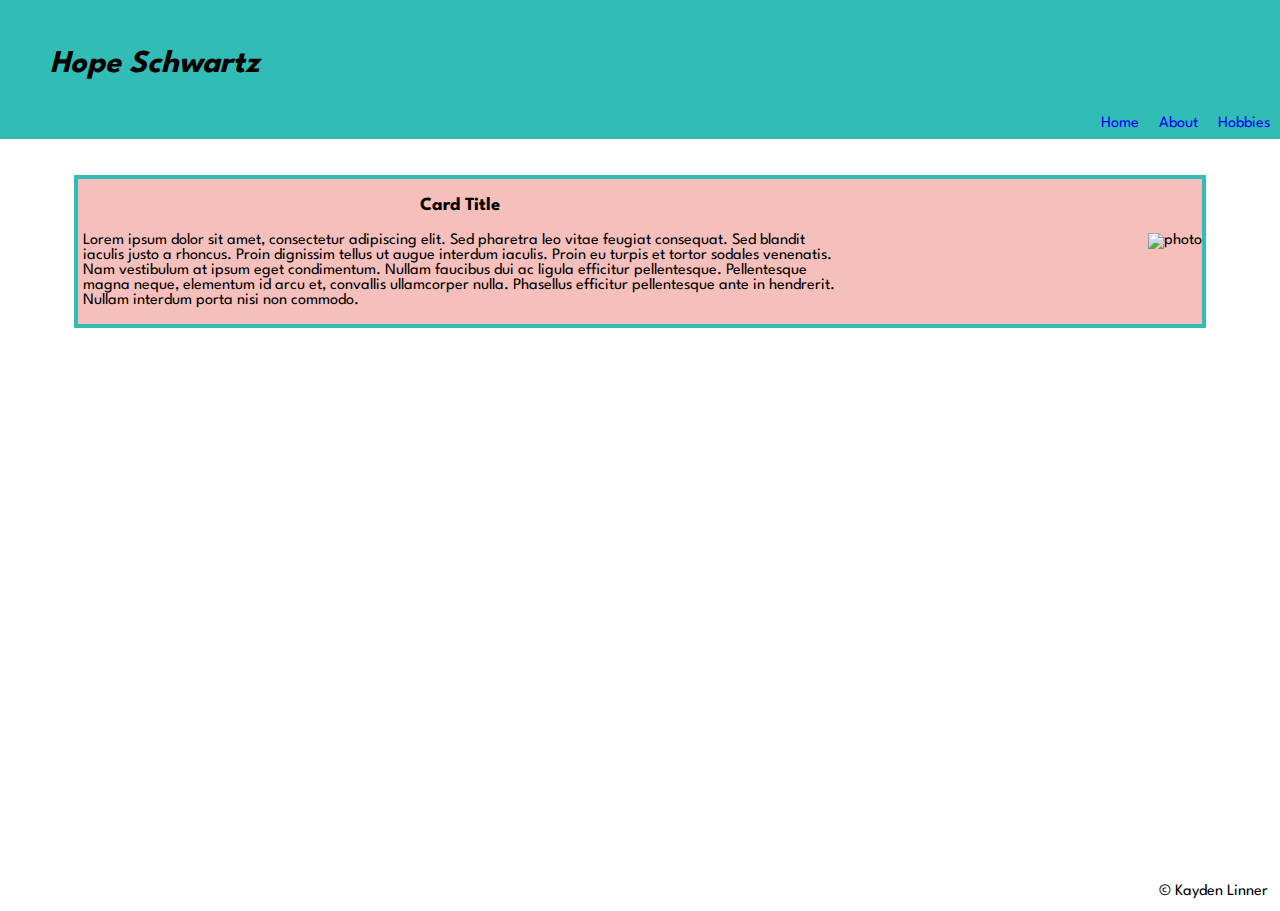
==== index.html @ 17b672be "adding index.html, about.html, hobbies.html, and site.css" ====
<!DOCTYPE html>
<html lang="en">
    <head>
        <title>Hope Schwartz - Homepage</title>
        <link rel="stylesheet" type="text/css" href="site.css">
        <link rel="preconnect" href="https://fonts.googleapis.com">
        <link rel="preconnect" href="https://fonts.gstatic.com" crossorigin>
        <link href="https://fonts.googleapis.com/css2?family=Spartan:wght@300;400;500;700&display=swap" rel="stylesheet">
    </head>
    <body>
        <header>
            <div id="title">
                <h1>Hope Schwartz</h1>
            </div>
        </header>
        <div id="navbar">
            <ol>
                <li><a href="hobbies.html">Hobbies</a></li>
                <li><a href="about.html">About</a></li>
                <li><a href="#">Home</a></li>
            </ol>
        </div>
        <div id="container">
            <div class="card">
                <div class="card-title">
                    <h3>Card Title</h3>
                </div>
                <img src="#" alt="photo">
                <div class="card-content">
                    <p>
                        Lorem ipsum dolor sit amet, consectetur adipiscing elit. Sed pharetra leo vitae feugiat consequat. 
                        Sed blandit iaculis justo a rhoncus. Proin dignissim tellus ut augue interdum iaculis. Proin eu turpis 
                        et tortor sodales venenatis. Nam vestibulum at ipsum eget condimentum. Nullam faucibus dui ac ligula efficitur 
                        pellentesque. Pellentesque magna neque, elementum id arcu et, convallis ullamcorper nulla. Phasellus efficitur 
                        pellentesque ante in hendrerit. Nullam interdum porta nisi non commodo.
                    </p>
                </div>
            </div>
        </div>
        <footer class="sticky-footer">
            <p>&copy; Kayden Linner</p>
        </footer>
    </body>
</html>
---- site.css ----
/*
Spartan 300, 400, 500, 700

Colors
-030301
-FFFFFF
-32BCB6
-C3BD50
-F5BFBC
*/

body {
    margin: 0;
    font-family: 'Spartan', Verdana, Arial, sans-serif;
}

h1 {
    font-weight: 700;
    float: left;
    margin: 0;
}

header {
    background-color: #32BCB6;
    text-align: left;
    padding: 50px;
    width: 100%;
}

.sticky-footer {
    bottom: 0;
    position: absolute;
    width: 100%;
    height: 2em;
}

footer {
    right: 0pt;
    left: 0pt;
    position: absolute;
    width: 100%;
    height: 2em;
}


.sticky-footer > p, footer > p{
    float: right;
    margin-right: 12px;
    padding-bottom: 12px;
}

#title {
    font-style: italic;
}

#navbar {
    width: 100%;
    overflow: hidden;
    background-color:#32BCB6;
    padding-bottom: 8px;
}

#navbar > ol > li {
    float: right;
    padding-left: 10px;
    padding-right: 10px;
    list-style-type: none;
}

#navbar > ol > li > a {
    text-decoration: none;
}

#navbar > ol > li > a:hover {
    text-decoration: none;
    color:#C3BD50;
    font-weight: 400;
}

#container, #hobbiesOne, #hobbiesTwo, #hobbiesThree {
    margin-top: 2%;
    margin-left: 5%;
    margin-right: 5%;
    padding: 10px;
}

#photo {
    float: right;
}

img {
    float: right;
}

.card {
    background-color: #F5BFBC;
    border: 4px solid #32BCB6;
    position: relative;
}

.card-title {
    font-weight: 500;
    text-align: center;
    width: 67%;
    margin: 5px;
}

.card-content {
    width: 67%;
    margin: 5px;

}
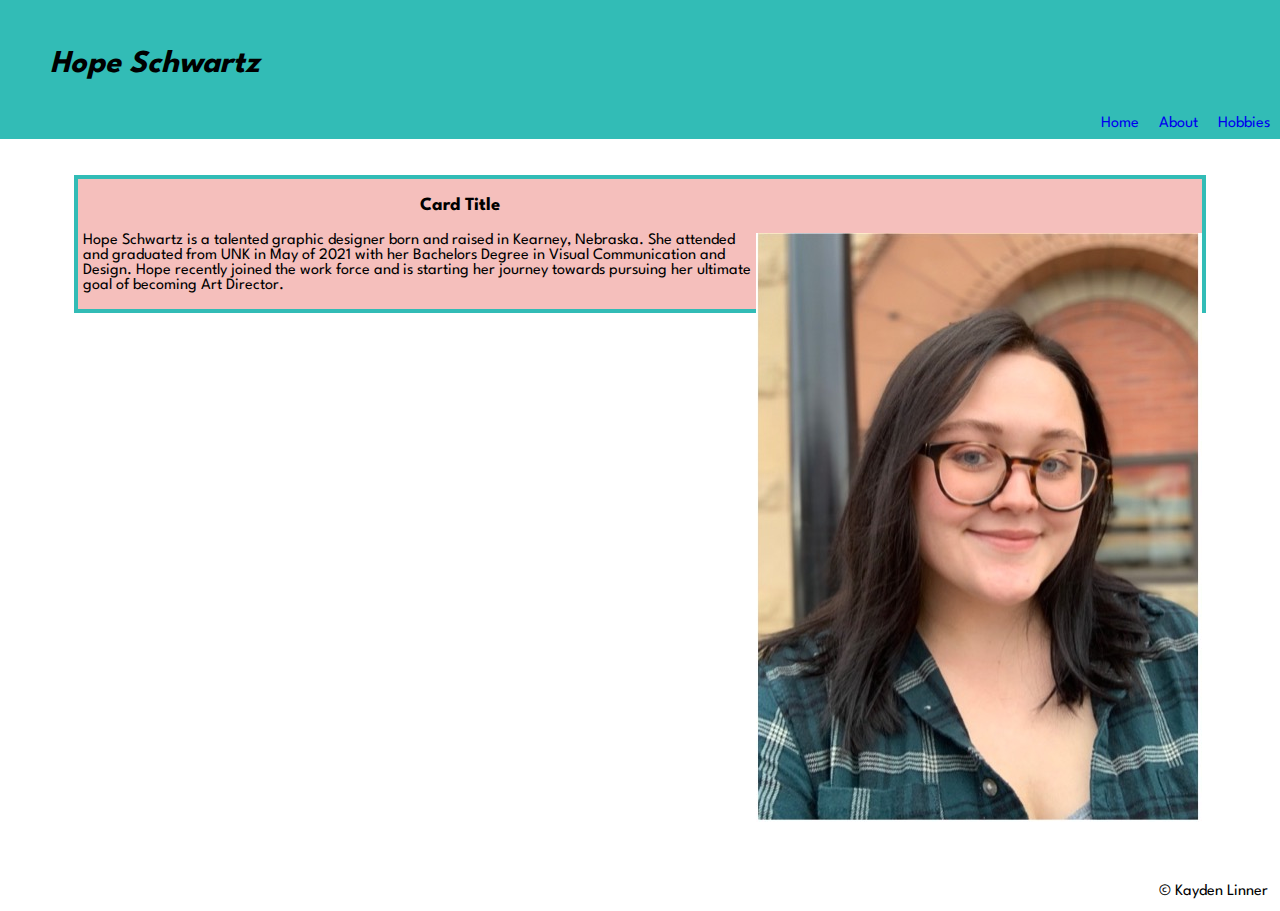
==== commit 0d588f66: "adding images" ====
--- a/index.html
+++ b/index.html
@@ -25,14 +25,12 @@
                 <div class="card-title">
                     <h3>Card Title</h3>
                 </div>
-                <img src="#" alt="photo">
+                <img id="portrait" src="images/hope_portrait.jpg" alt="Portrait of Hope Schwartz">
                 <div class="card-content">
                     <p>
-                        Lorem ipsum dolor sit amet, consectetur adipiscing elit. Sed pharetra leo vitae feugiat consequat. 
-                        Sed blandit iaculis justo a rhoncus. Proin dignissim tellus ut augue interdum iaculis. Proin eu turpis 
-                        et tortor sodales venenatis. Nam vestibulum at ipsum eget condimentum. Nullam faucibus dui ac ligula efficitur 
-                        pellentesque. Pellentesque magna neque, elementum id arcu et, convallis ullamcorper nulla. Phasellus efficitur 
-                        pellentesque ante in hendrerit. Nullam interdum porta nisi non commodo.
+                        Hope Schwartz is a talented graphic designer born and raised in Kearney, Nebraska. She attended 
+                        and graduated from UNK in May of 2021 with her Bachelors Degree in Visual Communication and Design.
+                        Hope recently joined the work force and is starting her journey towards pursuing her ultimate goal of becoming Art Director. 
                     </p>
                 </div>
             </div>
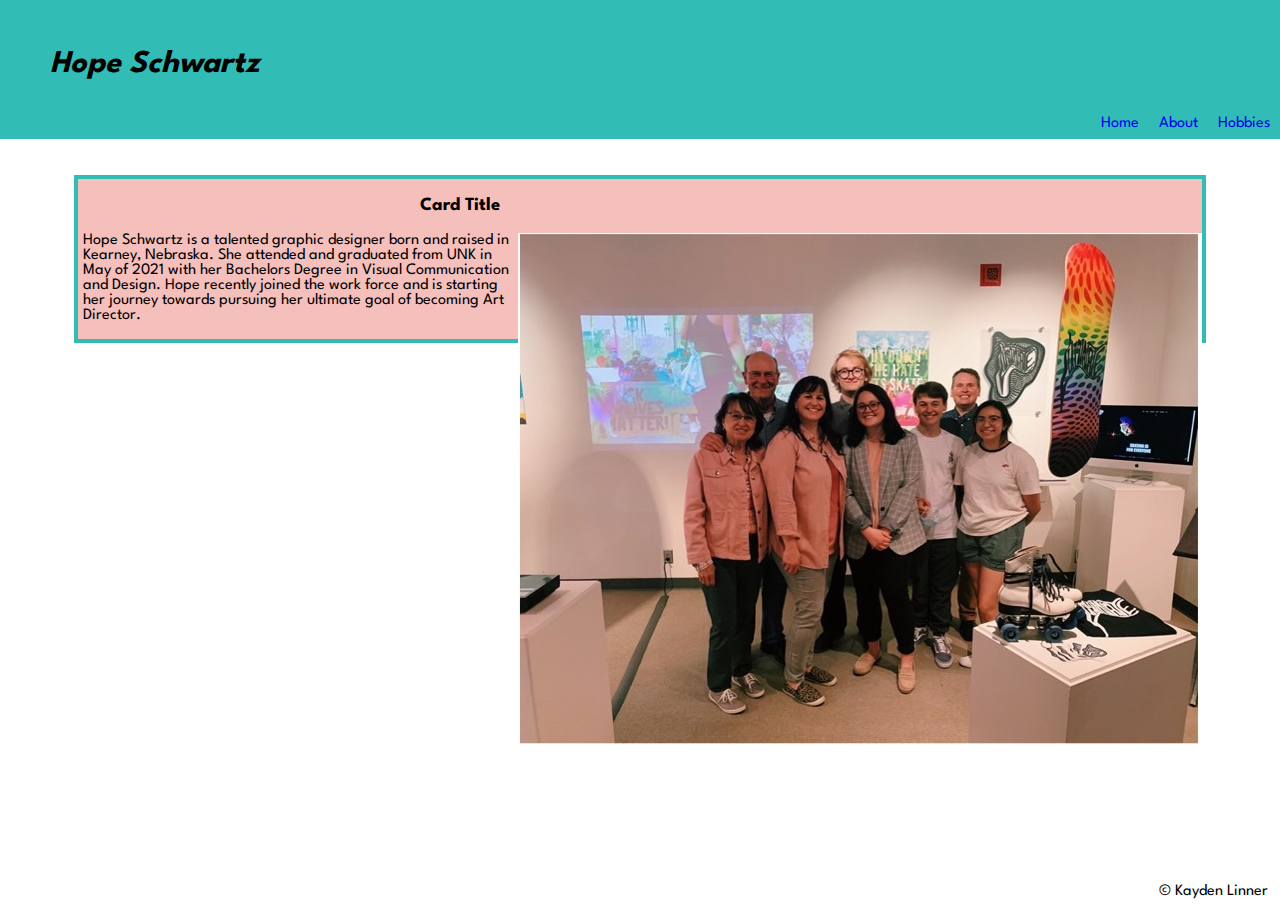
==== commit 29f908c8: "updated images" ====
--- a/index.html
+++ b/index.html
@@ -25,7 +25,7 @@
                 <div class="card-title">
                     <h3>Card Title</h3>
                 </div>
-                <img id="portrait" src="images/hope_portrait.jpg" alt="Portrait of Hope Schwartz">
+                <img id="senior-show" src="images/hope_show.jpg" alt="Hope with family and friends at her Senior Show.">
                 <div class="card-content">
                     <p>
                         Hope Schwartz is a talented graphic designer born and raised in Kearney, Nebraska. She attended 
--- a/site.css
+++ b/site.css
@@ -109,5 +109,4 @@
     width: 67%;
     margin: 5px;
 
-}
-
+}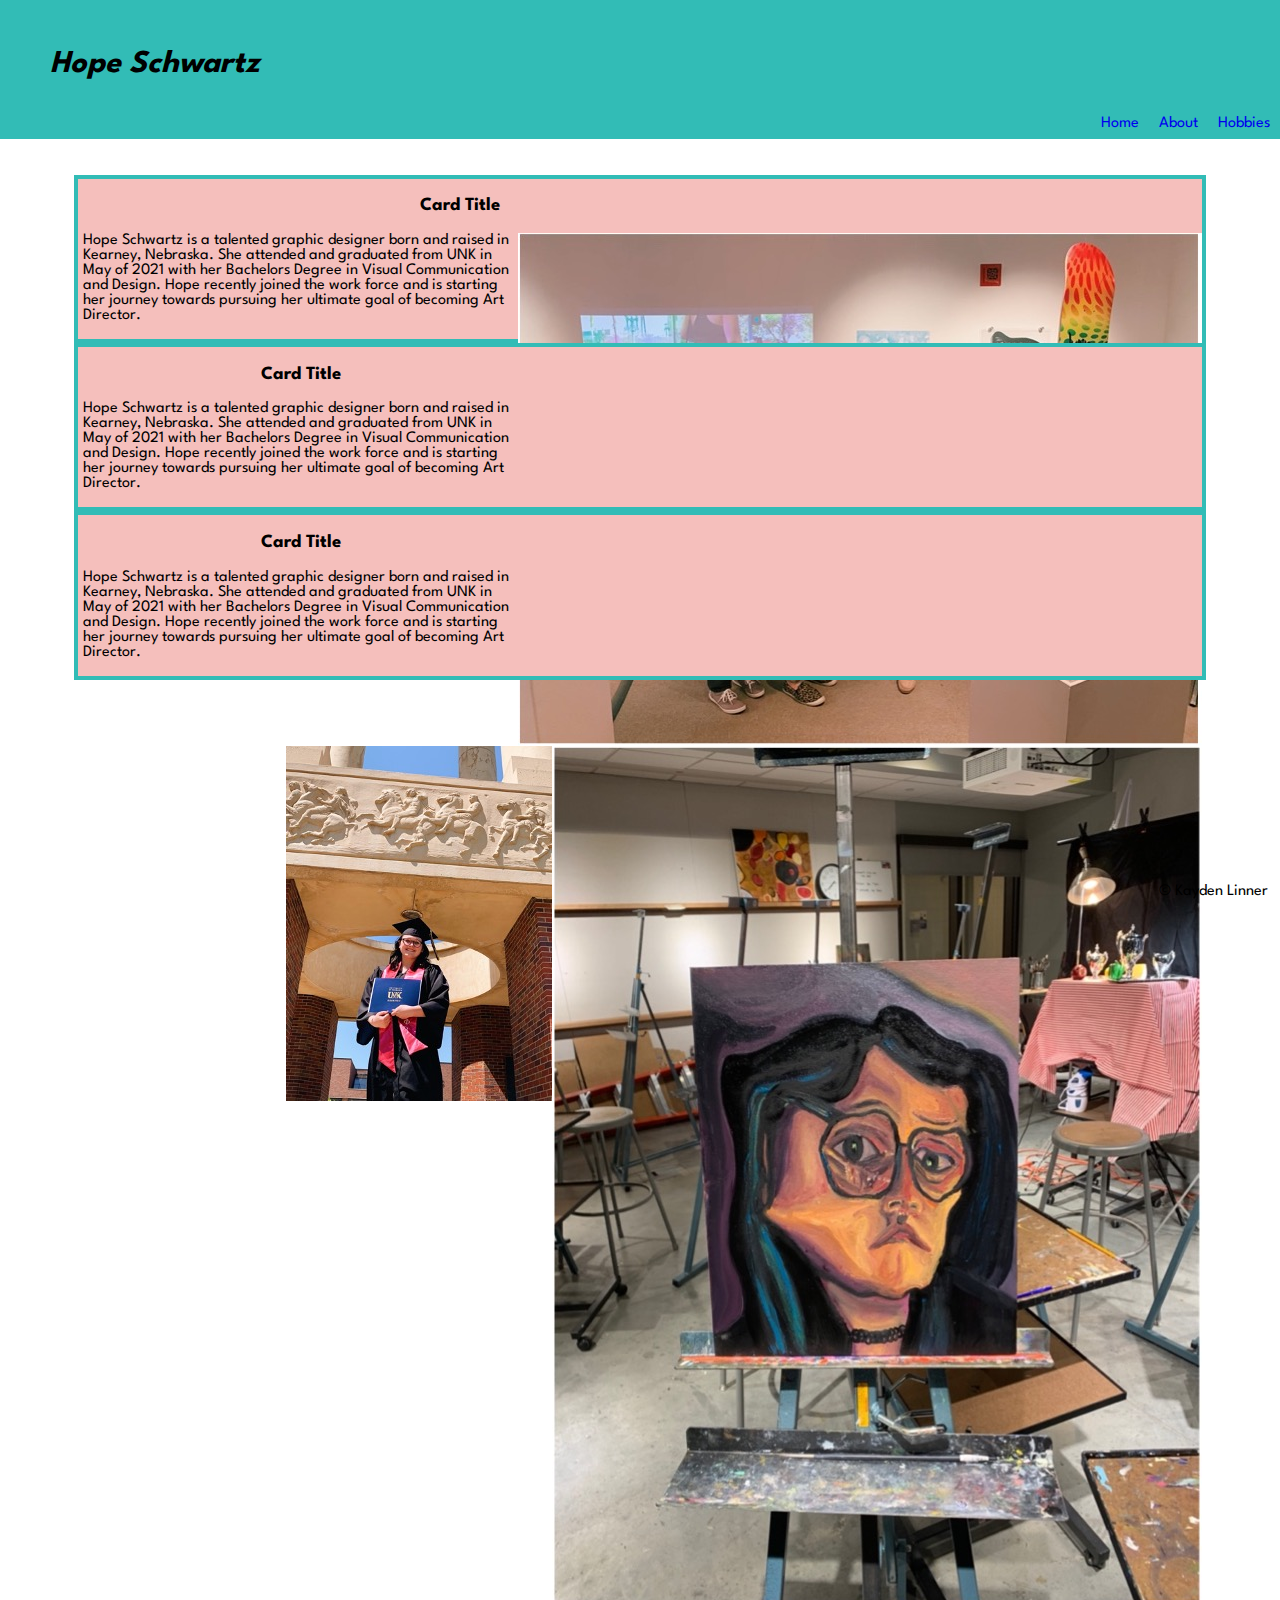
==== commit d857f345: "adding all images" ====
--- a/index.html
+++ b/index.html
@@ -34,6 +34,32 @@
                     </p>
                 </div>
             </div>
+            <div class="card">
+                <div class="card-title">
+                    <h3>Card Title</h3>
+                </div>
+                <img id="painting" src="images/hope_painting.jpg" alt="One of Hope's paintings.">
+                <div class="card-content">
+                    <p>
+                        Hope Schwartz is a talented graphic designer born and raised in Kearney, Nebraska. She attended 
+                        and graduated from UNK in May of 2021 with her Bachelors Degree in Visual Communication and Design.
+                        Hope recently joined the work force and is starting her journey towards pursuing her ultimate goal of becoming Art Director. 
+                    </p>
+                </div>
+            </div>
+            <div class="card">
+                <div class="card-title">
+                    <h3>Card Title</h3>
+                </div>
+                <img id="graduation" src="images/hope_graduation.jpg" alt="Hope on her graduation day.">
+                <div class="card-content">
+                    <p>
+                        Hope Schwartz is a talented graphic designer born and raised in Kearney, Nebraska. She attended 
+                        and graduated from UNK in May of 2021 with her Bachelors Degree in Visual Communication and Design.
+                        Hope recently joined the work force and is starting her journey towards pursuing her ultimate goal of becoming Art Director. 
+                    </p>
+                </div>
+            </div>
         </div>
         <footer class="sticky-footer">
             <p>&copy; Kayden Linner</p>
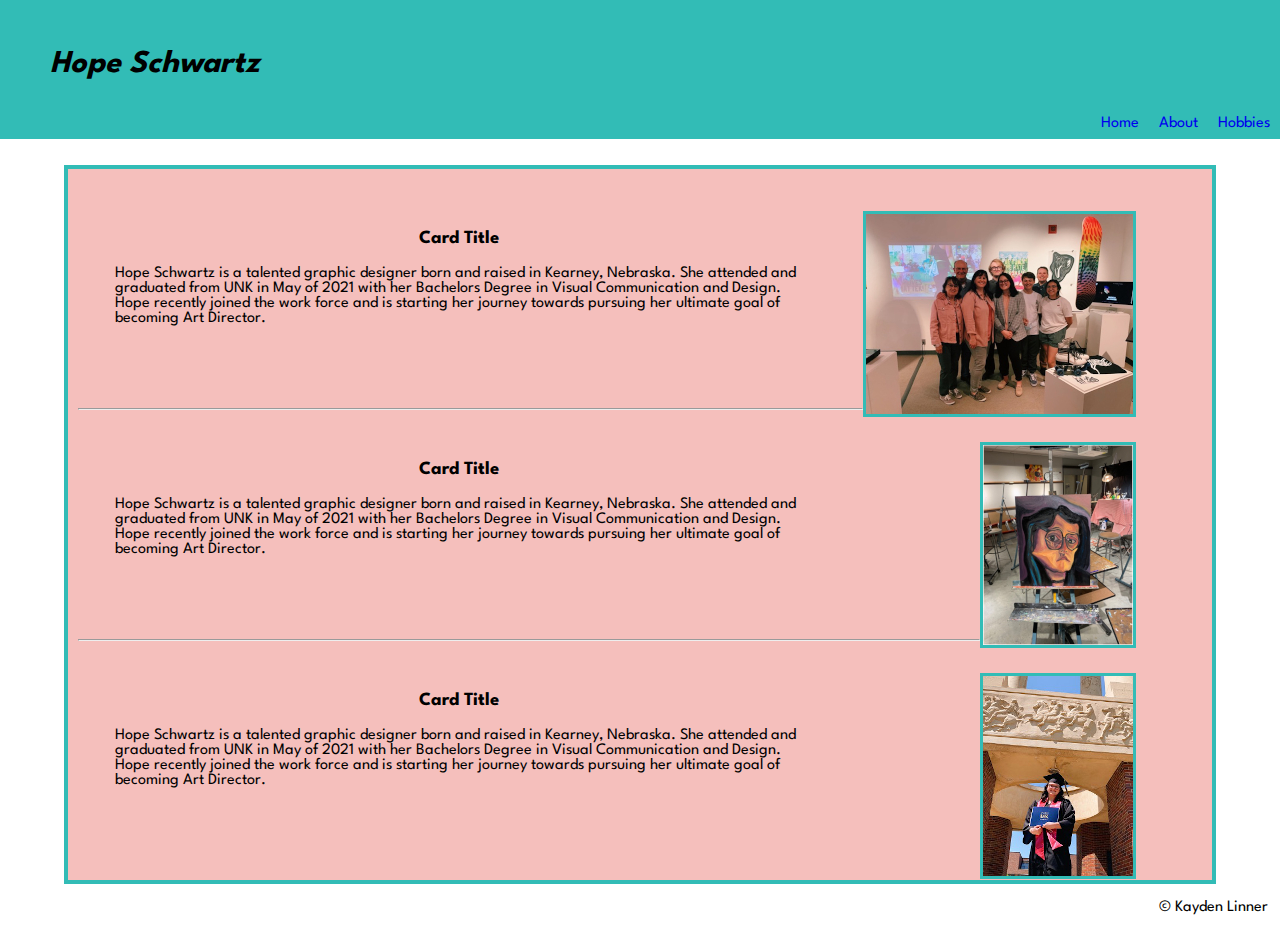
==== commit 6638d2af: "better styling on images" ====
--- a/index.html
+++ b/index.html
@@ -22,10 +22,10 @@
         </div>
         <div id="container">
             <div class="card">
+                <img id="senior-show" src="images/hope_show.jpg" alt="Hope with family and friends at her Senior Show.">
                 <div class="card-title">
                     <h3>Card Title</h3>
                 </div>
-                <img id="senior-show" src="images/hope_show.jpg" alt="Hope with family and friends at her Senior Show.">
                 <div class="card-content">
                     <p>
                         Hope Schwartz is a talented graphic designer born and raised in Kearney, Nebraska. She attended 
@@ -34,11 +34,12 @@
                     </p>
                 </div>
             </div>
+            <hr>
             <div class="card">
+                <img id="painting" src="images/hope_painting.jpg" alt="One of Hope's paintings.">
                 <div class="card-title">
                     <h3>Card Title</h3>
                 </div>
-                <img id="painting" src="images/hope_painting.jpg" alt="One of Hope's paintings.">
                 <div class="card-content">
                     <p>
                         Hope Schwartz is a talented graphic designer born and raised in Kearney, Nebraska. She attended 
@@ -47,11 +48,12 @@
                     </p>
                 </div>
             </div>
+            <hr>
             <div class="card">
+                <img id="graduation" src="images/hope_graduation.jpg" alt="Hope on her graduation day.">
                 <div class="card-title">
                     <h3>Card Title</h3>
                 </div>
-                <img id="graduation" src="images/hope_graduation.jpg" alt="Hope on her graduation day.">
                 <div class="card-content">
                     <p>
                         Hope Schwartz is a talented graphic designer born and raised in Kearney, Nebraska. She attended 
@@ -61,7 +63,7 @@
                 </div>
             </div>
         </div>
-        <footer class="sticky-footer">
+        <footer>
             <p>&copy; Kayden Linner</p>
         </footer>
     </body>
--- a/site.css
+++ b/site.css
@@ -24,7 +24,7 @@
     background-color: #32BCB6;
     text-align: left;
     padding: 50px;
-    width: 100%;
+
 }
 
 .sticky-footer {
@@ -43,7 +43,7 @@
 }
 
 
-.sticky-footer > p, footer > p{
+footer > p{
     float: right;
     margin-right: 12px;
     padding-bottom: 12px;
@@ -84,6 +84,23 @@
     padding: 10px;
 }
 
+#container .card {
+    border: none;
+    padding: 10px;
+    margin: 2% 5% 5% 2%;
+}
+
+#containerTwo .card {
+    padding: 10px;
+    margin: 2% 5% 5% 2%;
+}
+
+#container {
+    border: 4px solid #32BCB6;
+    background-color: #F5BFBC;
+}
+
+
 #photo {
     float: right;
 }
@@ -108,5 +125,18 @@
 .card-content {
     width: 67%;
     margin: 5px;
+}
 
-}+#senior-show, #painting, #graduation, #portrait, #hiking, #skating, #kayaking {
+    border: 3px solid #32BCB6;
+}
+
+#portrait {
+    margin-top: -10px;
+}
+
+#hobbiesOne .card, #hobbiesTwo .card, #hobbiesThree .card {
+    height: 300px;
+}
+
+
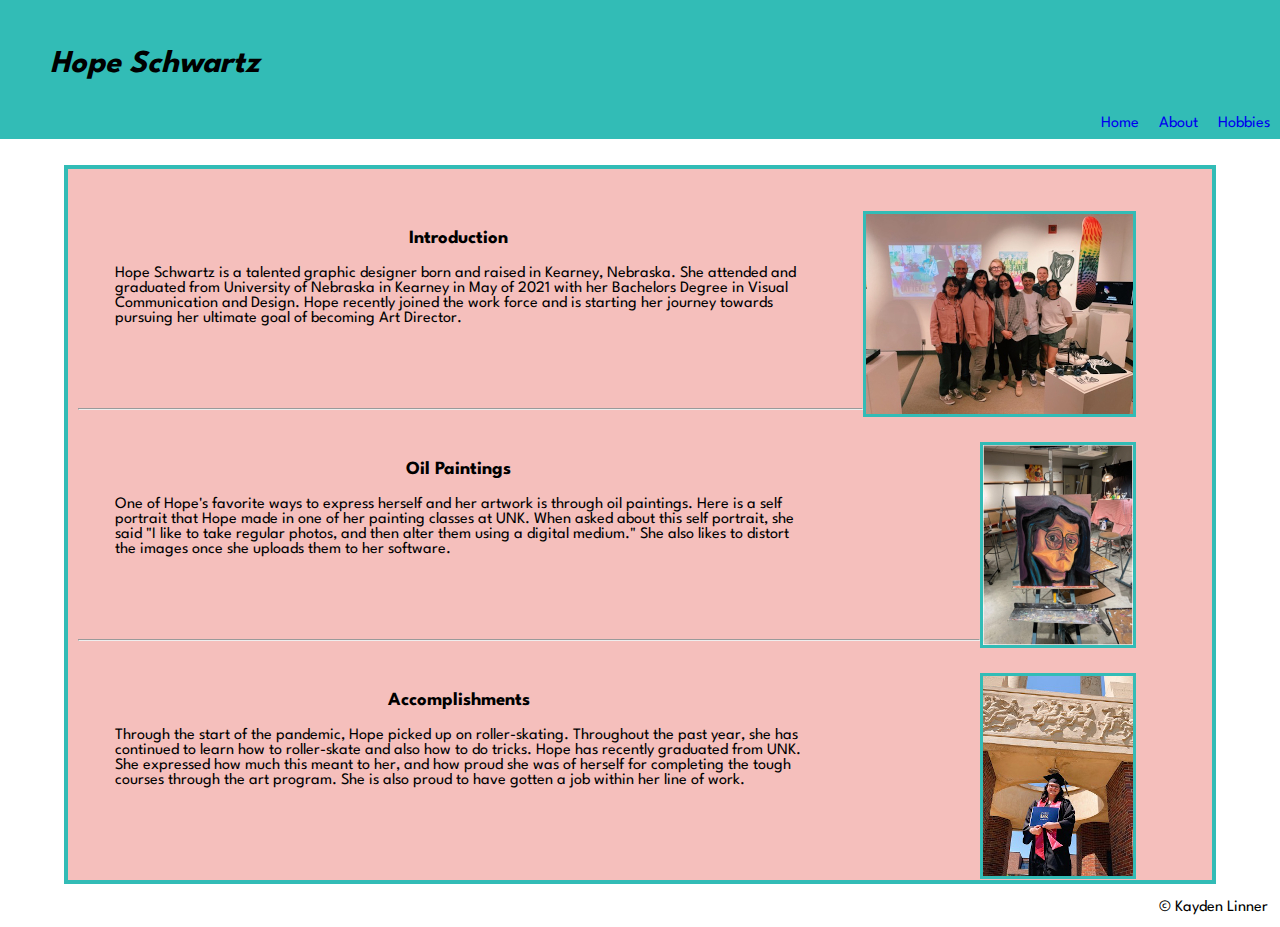
==== commit dfd1d012: "added content to the cards" ====
--- a/index.html
+++ b/index.html
@@ -24,12 +24,12 @@
             <div class="card">
                 <img id="senior-show" src="images/hope_show.jpg" alt="Hope with family and friends at her Senior Show.">
                 <div class="card-title">
-                    <h3>Card Title</h3>
+                    <h3>Introduction</h3>
                 </div>
                 <div class="card-content">
                     <p>
                         Hope Schwartz is a talented graphic designer born and raised in Kearney, Nebraska. She attended 
-                        and graduated from UNK in May of 2021 with her Bachelors Degree in Visual Communication and Design.
+                        and graduated from University of Nebraska in Kearney in May of 2021 with her Bachelors Degree in Visual Communication and Design.
                         Hope recently joined the work force and is starting her journey towards pursuing her ultimate goal of becoming Art Director. 
                     </p>
                 </div>
@@ -38,13 +38,13 @@
             <div class="card">
                 <img id="painting" src="images/hope_painting.jpg" alt="One of Hope's paintings.">
                 <div class="card-title">
-                    <h3>Card Title</h3>
+                    <h3>Oil Paintings</h3>
                 </div>
                 <div class="card-content">
                     <p>
-                        Hope Schwartz is a talented graphic designer born and raised in Kearney, Nebraska. She attended 
-                        and graduated from UNK in May of 2021 with her Bachelors Degree in Visual Communication and Design.
-                        Hope recently joined the work force and is starting her journey towards pursuing her ultimate goal of becoming Art Director. 
+                        One of Hope's favorite ways to express herself and her artwork is through oil paintings. Here is a self portrait that Hope made
+                        in one of her painting classes at UNK. When asked about this self portrait, she said "I like to take regular photos, and then
+                        alter them using a digital medium." She also likes to distort the images once she uploads them to her software. 
                     </p>
                 </div>
             </div>
@@ -52,13 +52,14 @@
             <div class="card">
                 <img id="graduation" src="images/hope_graduation.jpg" alt="Hope on her graduation day.">
                 <div class="card-title">
-                    <h3>Card Title</h3>
+                    <h3>Accomplishments</h3>
                 </div>
                 <div class="card-content">
                     <p>
-                        Hope Schwartz is a talented graphic designer born and raised in Kearney, Nebraska. She attended 
-                        and graduated from UNK in May of 2021 with her Bachelors Degree in Visual Communication and Design.
-                        Hope recently joined the work force and is starting her journey towards pursuing her ultimate goal of becoming Art Director. 
+                        Through the start of the pandemic, Hope picked up on roller-skating. Throughout the past year, she has continued to learn
+                        how to roller-skate and also how to do tricks. Hope has recently graduated from UNK. She expressed how much this meant to her, 
+                        and how proud she was of herself for completing the tough courses through the art program. She is also proud to have gotten a 
+                        job within her line of work.
                     </p>
                 </div>
             </div>
--- a/site.css
+++ b/site.css
@@ -131,12 +131,20 @@
     border: 3px solid #32BCB6;
 }
 
-#portrait {
-    margin-top: -10px;
-}
-
 #hobbiesOne .card, #hobbiesTwo .card, #hobbiesThree .card {
     height: 300px;
 }
 
+#portrait {
+    margin: 0.5% 4% 4% 0;
+}
 
+#containerTwo .card {
+    height: 400px;
+}
+
+#kayaking, #skating, #hiking{
+    margin: 2% 4% 4% 0;
+}
+
+
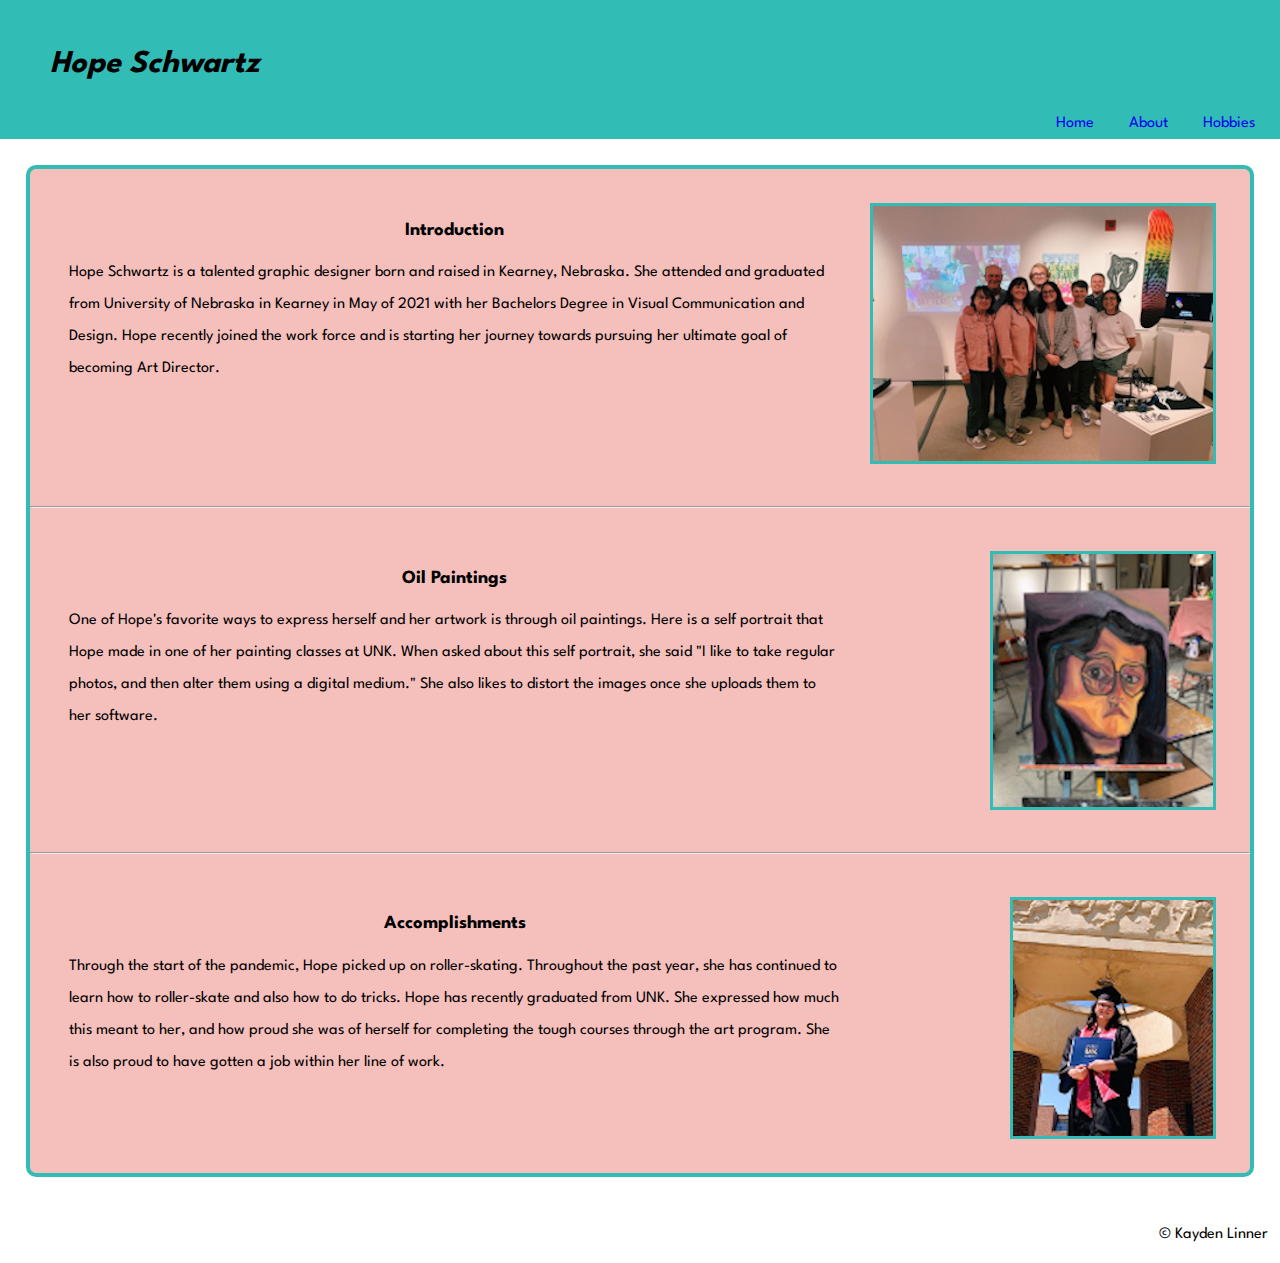
==== commit 40470640: "final changes" ====
--- a/index.html
+++ b/index.html
@@ -10,7 +10,7 @@
     <body>
         <header>
             <div id="title">
-                <h1>Hope Schwartz</h1>
+                <h1><a href="#">Hope Schwartz</a></h1>
             </div>
         </header>
         <div id="navbar">
--- a/site.css
+++ b/site.css
@@ -9,9 +9,14 @@
 -F5BFBC
 */
 
+/*body styling basics start*/
 body {
     margin: 0;
     font-family: 'Spartan', Verdana, Arial, sans-serif;
+}
+
+p {
+    line-height: 2;
 }
 
 h1 {
@@ -24,16 +29,28 @@
     background-color: #32BCB6;
     text-align: left;
     padding: 50px;
-
 }
 
-.sticky-footer {
-    bottom: 0;
-    position: absolute;
-    width: 100%;
-    height: 2em;
+#title {
+    font-style: italic;
 }
 
+#title a {
+    text-decoration: none;
+    color: black;
+}
+
+#title a:hover {
+    box-shadow: 12px 12px 2px 1px rgba(0, 0, 0, 0.2);
+}
+
+img {
+    float: right;
+    border: 3px solid #32BCB6;
+}
+/*body styling basics end*/
+
+/*footer start*/
 footer {
     right: 0pt;
     left: 0pt;
@@ -42,17 +59,14 @@
     height: 2em;
 }
 
-
 footer > p{
     float: right;
     margin-right: 12px;
     padding-bottom: 12px;
 }
+/*footer end*/
 
-#title {
-    font-style: italic;
-}
-
+/*navbar start*/
 #navbar {
     width: 100%;
     overflow: hidden;
@@ -63,7 +77,7 @@
 #navbar > ol > li {
     float: right;
     padding-left: 10px;
-    padding-right: 10px;
+    padding-right: 25px;
     list-style-type: none;
 }
 
@@ -72,43 +86,16 @@
 }
 
 #navbar > ol > li > a:hover {
+    padding: 4px;
     text-decoration: none;
-    color:#C3BD50;
+    color:#FFC15C;
     font-weight: 400;
+    border: 2px solid #F5BFBC;
+    border-radius: 6px;
 }
+/*navbar end*/
 
-#container, #hobbiesOne, #hobbiesTwo, #hobbiesThree {
-    margin-top: 2%;
-    margin-left: 5%;
-    margin-right: 5%;
-    padding: 10px;
-}
-
-#container .card {
-    border: none;
-    padding: 10px;
-    margin: 2% 5% 5% 2%;
-}
-
-#containerTwo .card {
-    padding: 10px;
-    margin: 2% 5% 5% 2%;
-}
-
-#container {
-    border: 4px solid #32BCB6;
-    background-color: #F5BFBC;
-}
-
-
-#photo {
-    float: right;
-}
-
-img {
-    float: right;
-}
-
+/*standard styling on the cards start*/
 .card {
     background-color: #F5BFBC;
     border: 4px solid #32BCB6;
@@ -126,25 +113,61 @@
     width: 67%;
     margin: 5px;
 }
+/*standard styling on the cards end*/
 
-#senior-show, #painting, #graduation, #portrait, #hiking, #skating, #kayaking {
-    border: 3px solid #32BCB6;
+/*styling on portrait image*/
+#portrait {
+    margin: 5% 5% 5% 5%;
 }
 
-#hobbiesOne .card, #hobbiesTwo .card, #hobbiesThree .card {
-    height: 300px;
+/*styling on hobbies images*/
+#kayaking, #skating, #hiking{
+    margin: 2%;
 }
 
-#portrait {
-    margin: 0.5% 4% 4% 0;
+/*container styling start*/
+/*container one styling start*/
+#container {
+    border: 4px solid #32BCB6;
+    background-color: #F5BFBC;
+    border-radius: 10px;
+    margin: 2%;
 }
 
+#container .card {
+    border: none;
+    padding: 10px;
+    margin: 2%;
+    display: inline-block;
+}
+/*container one styling end*/
+
+/*container two styling start*/
 #containerTwo .card {
-    height: 400px;
+    border: 4px solid #32BCB6;
+    border-radius: 10px;
+    padding: 10px;
+    margin: 2%;
 }
 
-#kayaking, #skating, #hiking{
-    margin: 2% 4% 4% 0;
+#containerTwo .card .card-title {
+    width: 100%;
+    text-align: center;
+}
+/*container two styling end*/
+
+/*container three styling start*/
+#containerThree .card {
+    border: 4px solid #32BCB6;
+    border-radius: 10px;
+    padding: 10px;
+    margin: 2%;
+    display: inline-block;
 }
 
-
+#containerThree .card .card-title {
+    width: 100%;
+    text-align: center;
+}
+/*container three styling end*/
+/*container styling end*/